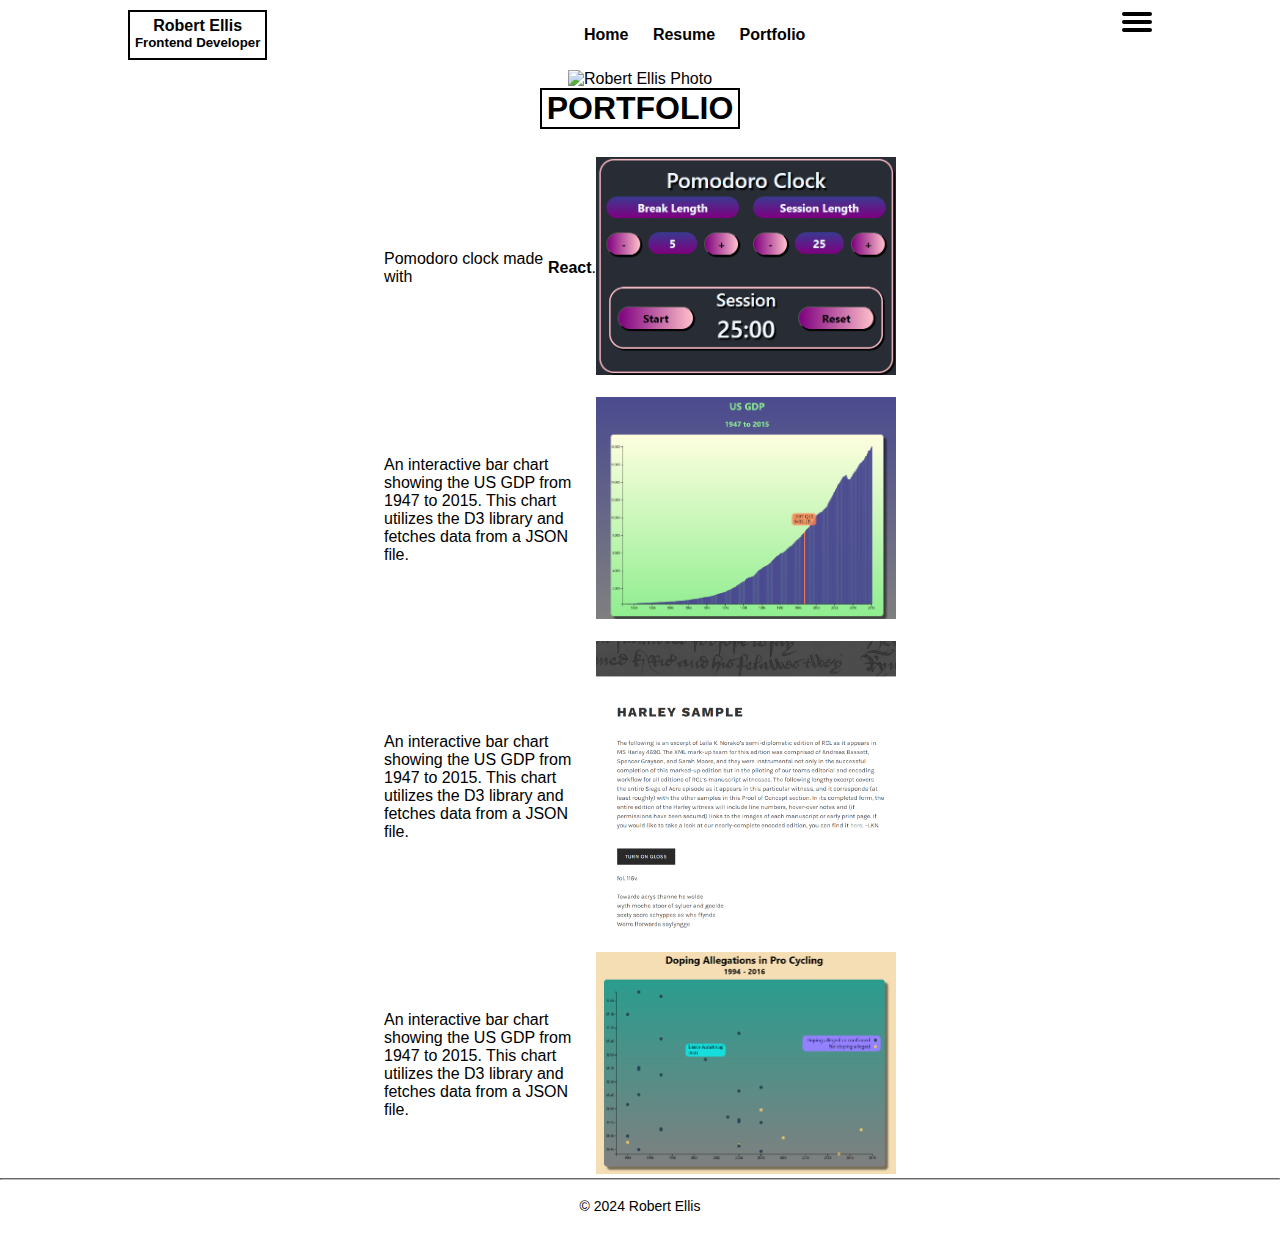
==== portfolio.html @ fab106c6 "Finished primary structure, added images" ====
<!DOCTYPE html>
<html lang="en">

<head>
  <meta charset="utf-8"/>
  <meta name="author" content="Robert Ellis"/>
  <meta name="keywords" content="Robert Ellis, Web Technology, Frontend"/>
  <meta name="description" content="Robert Ellis' portfolio, focusing on frontend development"/>
  <meta name="robots" content="index, follow"/>
  <link rel="stylesheet" type="text/css" href="css/myStyle.css" />
  <title>Portfolio Page - Robert Ellis</title>
  <style>
    p {
	  font-size: 16px;
	}
	
	h2 {
	  color: #55DDE0;
	}
  </style>
</head>

<body>
  <div class="overlay" id="overlay"></div>
    <header>
      <div class="banner">
        <div class="flex-container" id="flexContainer">
          <div class="constant-name">
            <h4>Robert Ellis</h4>
            <h5>Frontend Developer</h5>
          </div>
          <nav class="site-nav">
            <button class="site-nav-button" onclick="window.location.href='home.html'"><strong>Home</strong></button>
            <button class="site-nav-button" onclick="window.location.href='resume.html'"><strong>Resume</strong></button>
            <button class="site-nav-button" onclick="window.location.href='portfolio.html'"><strong>Portfolio</strong></button>
          </nav>
          <div class="menu-button" id="menuButton">
            <div class="menu-burger"></div>
          </div>
        </div>
      </div>
      
      <img class="banner-photo" height="300" src="images/banner1.png" 
      alt="Robert Ellis Photo"/>
      
    </header>
    
    <nav class="nav-portfolio" id="navPortfolioMenu">
        <br/>
        <button class="portfolio-button" onclick="window.location.href='home.html'"><strong>Home</strong></button>
        <br/>
        <br/>
        <button class="portfolio-button" onclick="window.location.href='resume.html'"><strong>Resume</strong></button>
        <br/>
        <br/>
        <button class="portfolio-button" onclick="window.location.href='interests.html'"><strong>Interests</strong></button>
        <br/>
        <br/>
        <button class="portfolio-button" onclick="window.location.href='reflections.html'"><strong>Reflections</strong></button>
        <br/>
        <br/>
        <button class="portfolio-button" onclick="window.location.href='guestbook.html'"><strong>Guestbook</strong></button>
    </nav>
    
    <div class="title-container"><h1 class="page-title">PORTFOLIO</h1></div>
		<br/>
  <article>
		<div class="portfolio-container">
			<p class="portfolio-paragraph">Pomodoro clock made with <strong>React</strong>.</p>	
			<a href="https://robbie-ellis.github.io/pomodoro-clock/" target="_blank">
				<image class="portfolio-images" src="images/pomodoro-clock.png" alt="A pomodoro clock made with React"></image>
			</a>
		</div>
		<br/>
		<div class="portfolio-container">
			<p class="portfolio-paragraph">An interactive bar chart showing the US GDP from 1947 to 2015.  
				This chart utilizes the D3 library and fetches data from a JSON file.
			</p>	
			<a href="https://robbie-ellis.github.io/bar-chart-d3/" target="_blank">
				<image class="portfolio-images" src="images/barChartD3_RobbieEllis.png" alt="A bar chart using the D3 library"></image>
			</a>
		</div>
		<br/>
		<div class="portfolio-container">
			<p class="portfolio-paragraph">An interactive bar chart showing the US GDP from 1947 to 2015.  
				This chart utilizes the D3 library and fetches data from a JSON file.
			</p>	
			<a href="https://therclm.ds.lib.uw.edu/proof-of-concept/harley-sample/" target="_blank">
				<image class="portfolio-images" src="images/RCLM_RobbieEllis.png" alt="The RCLM Harley sample page"></image>
			</a>
		</div>
		<br/>
		<div class="portfolio-container">
			<p class="portfolio-paragraph">An interactive bar chart showing the US GDP from 1947 to 2015.  
				This chart utilizes the D3 library and fetches data from a JSON file.
			</p>	
			<a href="https://robbie-ellis.github.io/scatterplot-graph/" target="_blank">
				<image class="portfolio-images" src="images/scatterplot-graph.png" alt="A scatterplot graph using the D3 library"></image>
			</a>
		</div>
  </article>
  
  <hr/>
  <br/>	
  <footer>&copy; 2024 Robert Ellis</footer>
	<script src="scripts/index.js"></script>
</body>
</html>
---- css/myStyle.css ----
* {
	margin: 0;
	padding: 0;
	box-sizing: border-box;
}

header {
	text-align: center;
	display: block;
}

.banner {
	position: fixed;
	width: 100%;
	height: 70px;
	background-color: white;
	margin-top: 0%;
}

.flex-container {
	display: flex;
	justify-content: space-between;
	white-space: nowrap;
}

.constant-name {
	margin-left: 10%;
	margin-top: 10px;
	margin-bottom: 10px;
	height: 50px;
	background-color: white;
	padding: 5px;
	border: 2px solid black;
	color: black;
	z-index: 2;
}

.site-nav {
	text-align: center;
	width: 300px;
}

.site-nav-button {
	display: inline;
	margin-top: 20px;
	padding: 5px;
	margin-left: 5px;
	margin-right: 5px;
	background-color: white;
	box-shadow: 0 0 5px rgba(255, 255, 255, 0.7);
	height: 30px;
	font-size: 16px;
	text-align: center;
	border: none;
	color: black;
	transition: transform 0.3s ease;
}

.site-nav-button:hover {
	transform: scale(1.3);
	opacity: 0.95;
	cursor: pointer;
	
}

.overlay {
	position: fixed;
	top: 0;
	left: 0;
	width: 100%;
	height: 100%;
	background-color: rgba(0, 0, 0, 0.7); /* Semi-transparent black */
	opacity: 0;
	visibility: hidden;
	transition: opacity 0.5s ease, visibility 0.5s ease; 
}

.overlay.open {
	opacity: 1;
	visibility: visible;
}

.menu-button {
	margin-right: 10%;
	margin-top: 20px;
	margin-bottom: 10px;
	position: relative;
	display: inline-block;
	cursor: pointer;
	width: 30px;
	height: 22px;
}

.menu-burger {
	width: 100%;
	height: 4px;
	background-color: black;
	border-radius: 2px;
	transition: all 0.3s ease;
	position: relative;
}

.menu-burger::before,
.menu-burger::after {
	content: "";
	position: absolute;
	width: 100%;
	height: 4px;
	background-color: black;
	border-radius: 2px;
	transition: all 0.3s ease;
	left: 0;
}

.menu-burger::before {
	top: -8px;
}

.menu-burger::after {
	top: 8px;
}

.menu-button.open .menu-burger {
	transform: rotate(45deg);
}

.menu-button.open .menu-burger::before {
	transform: rotate(90deg);
	top: 0;
}

.menu-button.open .menu-burger::after {
	transform: rotate(90deg);
	top: 0;
}

.nav-portfolio {
	position: fixed;
	top: 50px;
	left: auto;
	right: 4%;
	margin-right: 4%;
	border: 2px solid black;
	border-radius: 5px;
	opacity: 0;
	visibility: hidden;
	transition: opacity 0.5s ease, visibility 0.5s ease;
	text-align: center;
	width: 150px;
	height: 340px;
	background: linear-gradient(45deg, white, lightgray);
}

.nav-portfolio.open {
	opacity: 1;
	visibility: visible;
}

.table-title {
	text-align: center;
}

.table-data {
	text-align: center;
}

footer {
	text-align: center;
	display: block;
	font-size: 14px;
	padding-bottom: 20px;
}

a:hover {
	color: blue; 
}

hr {
	border-color: #BBBBBB;
}

.home-article {
	display: flex;
	justify-content: space-between;
	margin-left: auto;
	margin-right: auto;
	max-width: 80%;
}

.title-container {
text-align: center; 
padding-bottom: 10px;
}

.page-title {
	display: inline-block;
	color: black;
	border: 2px solid black;
	text-align: center;
	width: auto;
	padding-left: 5px;
	padding-right: 5px;
}

.banner-photo {
	width: 80%;
	margin-top: 70px; /* Should match .banner height */ 
	height: auto;
	max-width: 100%;
	color: black;
}

body {
	font-family: "SUSE", sans-serif;
	background-color: white;
}

.portfolio-button {
	background-color: white;
	padding: 5px 16px;
	font-size: 16px;
	margin: 5px;
	text-align: center;
	border: 2px solid black;
	border-radius: 5px;
	color: black;
	box-shadow: 5px 5px 8px;
	transition: transform 0.3s ease;
}

.portfolio-button:hover {
	transform: scale(1.7);
	opacity: 0.95;
	cursor: pointer;
	box-shadow: 5px 5px 8px black;
}

.no-underline {
	text-decoration: none;
}

.skills-container {
	display: flex; 
	justify-content: space-between;
	width: auto;
	margin-left: 30%;
	margin-right: 30%;
}

.container {  /* For list text */
	display: flex;
	justify-content: space-between;
}

.skills {  /* For bullet points */
	display: inline-block;
	text-align: left;
	margin-left: 20%;
}

.portfolio-images {
	width: 300px;
	height: auto;
}

.portfolio-container {
	display: flex;
	justify-content: space-between;
	margin-left: 30%;
	margin-right: 30%;
}

.portfolio-paragraph {
	display: flex;
	width: 300px;
	height: auto;
	align-items: center;
}
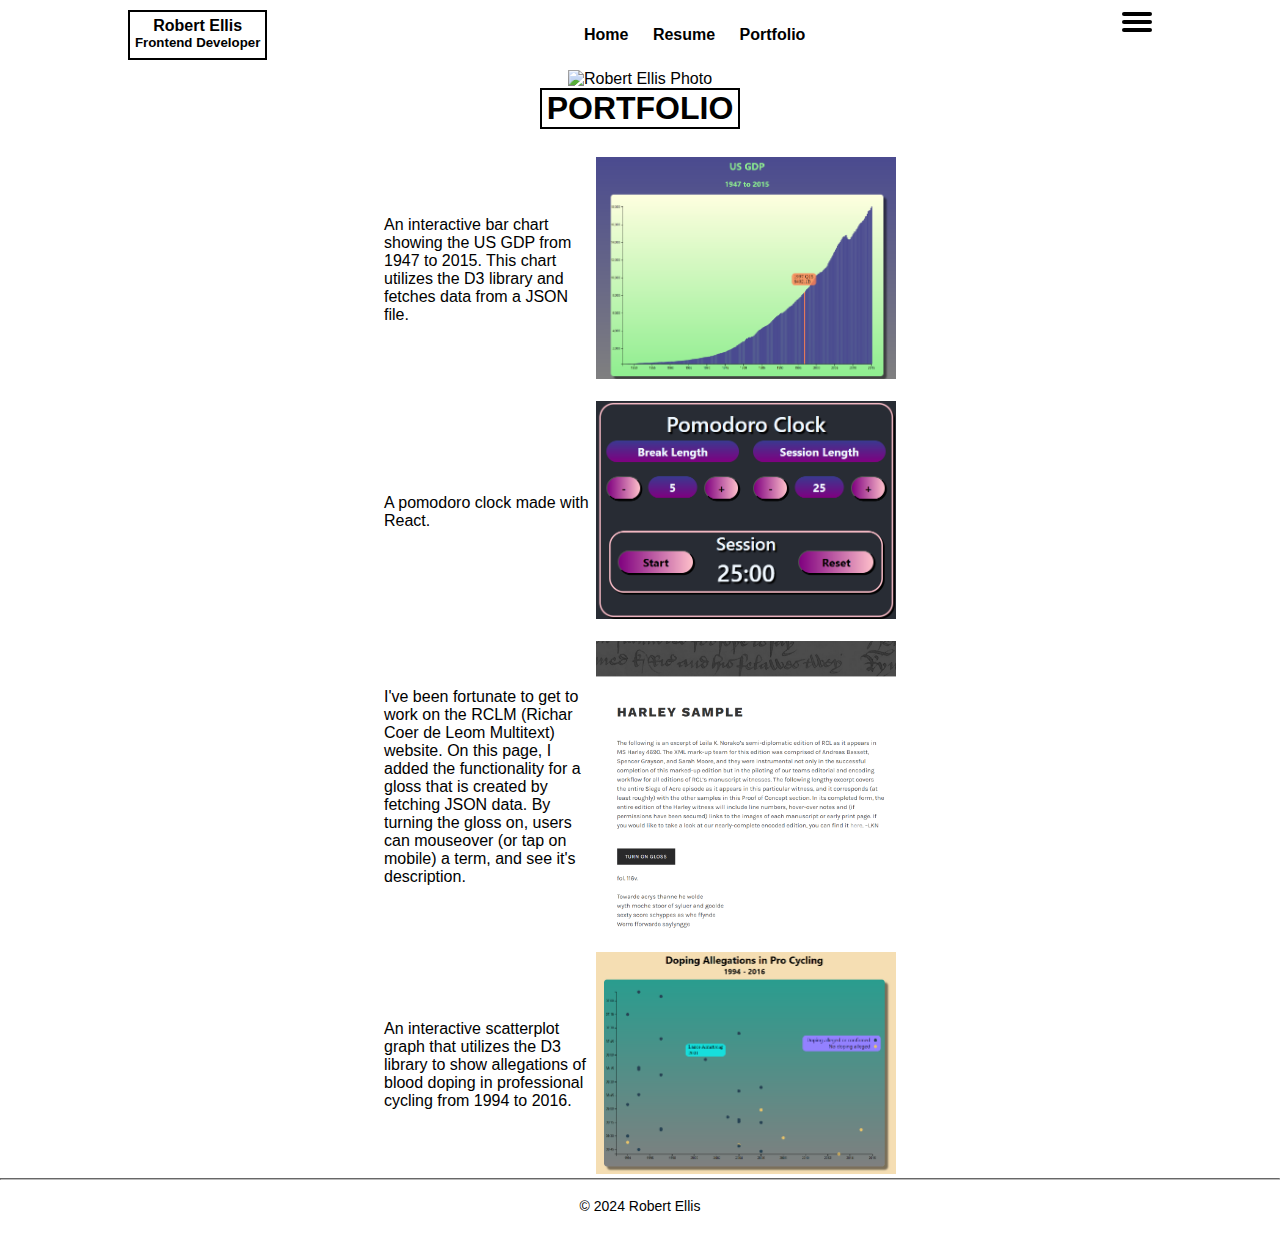
==== commit acce8af1: "Ready for first deploy" ====
--- a/portfolio.html
+++ b/portfolio.html
@@ -13,11 +13,8 @@
     p {
 	  font-size: 16px;
 	}
-	
-	h2 {
-	  color: #55DDE0;
-	}
   </style>
+
 </head>
 
 <body>
@@ -46,32 +43,30 @@
     </header>
     
     <nav class="nav-portfolio" id="navPortfolioMenu">
-        <br/>
-        <button class="portfolio-button" onclick="window.location.href='home.html'"><strong>Home</strong></button>
-        <br/>
-        <br/>
-        <button class="portfolio-button" onclick="window.location.href='resume.html'"><strong>Resume</strong></button>
-        <br/>
-        <br/>
-        <button class="portfolio-button" onclick="window.location.href='interests.html'"><strong>Interests</strong></button>
-        <br/>
-        <br/>
-        <button class="portfolio-button" onclick="window.location.href='reflections.html'"><strong>Reflections</strong></button>
-        <br/>
-        <br/>
-        <button class="portfolio-button" onclick="window.location.href='guestbook.html'"><strong>Guestbook</strong></button>
+			PORTFOLIO
+			<br/>
+			<button class="portfolio-button" onclick="window.open('https://robbie-ellis.github.io/bar-chart-d3/', '_blank')">
+				<image class="nav-images" src="images/barChartD3_RobbieEllis.png" alt="A bar chart using the D3 library"></image>
+			</button>
+			<br/>
+			<br/>
+			<button class="portfolio-button" onclick="window.open('https://robbie-ellis.github.io/pomodoro-clock/', '_blank')">
+				<image class="nav-images" src="images/pomodoro-clock.png" alt="A pomodoro clock made with React"></image></button>
+			<br/>
+			<br/>
+			<button class="portfolio-button" onclick="window.open('https://therclm.ds.lib.uw.edu/proof-of-concept/harley-sample/', '_blank')">
+				<image class="nav-images" src="images/RCLM_RobbieEllis.png" alt="The RCLM Harley sample page"></image>
+			</button>
+			<br/>
+			<br/>
+			<button class="portfolio-button" onclick="window.open('https://robbie-ellis.github.io/scatterplot-graph/', '_blank')">
+				<image class="nav-images" src="images/scatterplot-graph.png" alt="A scatterplot graph using the D3 library"></image>
+			</button>
     </nav>
     
     <div class="title-container"><h1 class="page-title">PORTFOLIO</h1></div>
 		<br/>
   <article>
-		<div class="portfolio-container">
-			<p class="portfolio-paragraph">Pomodoro clock made with <strong>React</strong>.</p>	
-			<a href="https://robbie-ellis.github.io/pomodoro-clock/" target="_blank">
-				<image class="portfolio-images" src="images/pomodoro-clock.png" alt="A pomodoro clock made with React"></image>
-			</a>
-		</div>
-		<br/>
 		<div class="portfolio-container">
 			<p class="portfolio-paragraph">An interactive bar chart showing the US GDP from 1947 to 2015.  
 				This chart utilizes the D3 library and fetches data from a JSON file.
@@ -82,8 +77,18 @@
 		</div>
 		<br/>
 		<div class="portfolio-container">
-			<p class="portfolio-paragraph">An interactive bar chart showing the US GDP from 1947 to 2015.  
-				This chart utilizes the D3 library and fetches data from a JSON file.
+			<p class="portfolio-paragraph">A pomodoro clock made with React.</p>	
+			<a href="https://robbie-ellis.github.io/pomodoro-clock/" target="_blank">
+				<image class="portfolio-images" src="images/pomodoro-clock.png" alt="A pomodoro clock made with React"></image>
+			</a>
+		</div>
+		<br/>
+		<div class="portfolio-container">
+			<p class="portfolio-paragraph">I've been fortunate to get to work 
+				on the RCLM (Richar Coer de Leom Multitext) website.  On this
+				page, I added the functionality for a gloss that is created by 
+				fetching JSON data.  By turning the gloss on, users can mouseover 
+				(or tap on mobile) a term, and see it's description.  
 			</p>	
 			<a href="https://therclm.ds.lib.uw.edu/proof-of-concept/harley-sample/" target="_blank">
 				<image class="portfolio-images" src="images/RCLM_RobbieEllis.png" alt="The RCLM Harley sample page"></image>
@@ -91,8 +96,9 @@
 		</div>
 		<br/>
 		<div class="portfolio-container">
-			<p class="portfolio-paragraph">An interactive bar chart showing the US GDP from 1947 to 2015.  
-				This chart utilizes the D3 library and fetches data from a JSON file.
+			<p class="portfolio-paragraph">An interactive scatterplot graph that 
+				utilizes the D3 library to show allegations of blood doping in 
+				professional cycling from 1994 to 2016. 
 			</p>	
 			<a href="https://robbie-ellis.github.io/scatterplot-graph/" target="_blank">
 				<image class="portfolio-images" src="images/scatterplot-graph.png" alt="A scatterplot graph using the D3 library"></image>
--- a/css/myStyle.css
+++ b/css/myStyle.css
@@ -147,7 +147,7 @@
 	transition: opacity 0.5s ease, visibility 0.5s ease;
 	text-align: center;
 	width: 150px;
-	height: 340px;
+	height: 450px;
 	background: linear-gradient(45deg, white, lightgray);
 }
 
@@ -230,7 +230,6 @@
 
 .portfolio-button:hover {
 	transform: scale(1.7);
-	opacity: 0.95;
 	cursor: pointer;
 	box-shadow: 5px 5px 8px black;
 }
@@ -258,6 +257,11 @@
 	margin-left: 20%;
 }
 
+.nav-images {
+	width: 75px;
+	height: auto;
+}
+
 .portfolio-images {
 	width: 300px;
 	height: auto;
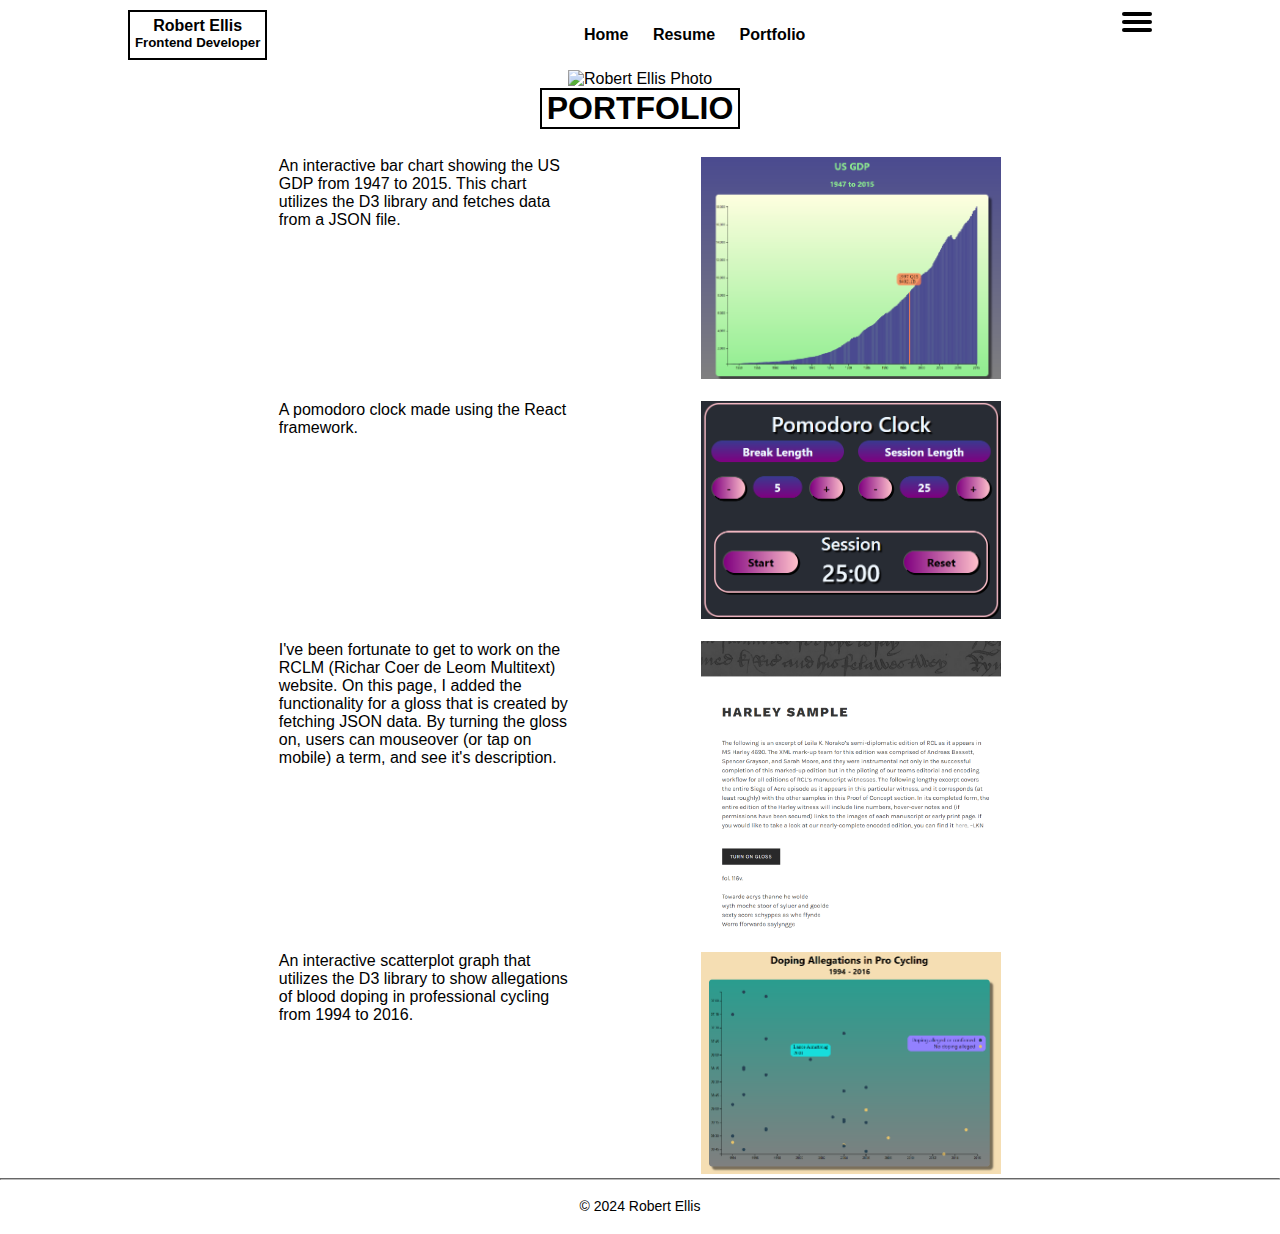
==== commit cca71f5b: "Adjusted sizing for portfolio page, and added media query" ====
--- a/portfolio.html
+++ b/portfolio.html
@@ -27,7 +27,7 @@
             <h5>Frontend Developer</h5>
           </div>
           <nav class="site-nav">
-            <button class="site-nav-button" onclick="window.location.href='home.html'"><strong>Home</strong></button>
+            <button class="site-nav-button" onclick="window.location.href='index.html'"><strong>Home</strong></button>
             <button class="site-nav-button" onclick="window.location.href='resume.html'"><strong>Resume</strong></button>
             <button class="site-nav-button" onclick="window.location.href='portfolio.html'"><strong>Portfolio</strong></button>
           </nav>
@@ -67,23 +67,27 @@
     <div class="title-container"><h1 class="page-title">PORTFOLIO</h1></div>
 		<br/>
   <article>
-		<div class="portfolio-container">
+		<div class="portfolio">
 			<p class="portfolio-paragraph">An interactive bar chart showing the US GDP from 1947 to 2015.  
 				This chart utilizes the D3 library and fetches data from a JSON file.
-			</p>	
+			</p>
 			<a href="https://robbie-ellis.github.io/bar-chart-d3/" target="_blank">
 				<image class="portfolio-images" src="images/barChartD3_RobbieEllis.png" alt="A bar chart using the D3 library"></image>
 			</a>
 		</div>
 		<br/>
-		<div class="portfolio-container">
-			<p class="portfolio-paragraph">A pomodoro clock made with React.</p>	
+
+		<div class="portfolio">
+			<p class="portfolio-paragraph">
+				A pomodoro clock made using the React framework.
+			</p>	
 			<a href="https://robbie-ellis.github.io/pomodoro-clock/" target="_blank">
 				<image class="portfolio-images" src="images/pomodoro-clock.png" alt="A pomodoro clock made with React"></image>
 			</a>
 		</div>
 		<br/>
-		<div class="portfolio-container">
+
+		<div class="portfolio">
 			<p class="portfolio-paragraph">I've been fortunate to get to work 
 				on the RCLM (Richar Coer de Leom Multitext) website.  On this
 				page, I added the functionality for a gloss that is created by 
@@ -95,7 +99,8 @@
 			</a>
 		</div>
 		<br/>
-		<div class="portfolio-container">
+
+		<div class="portfolio">
 			<p class="portfolio-paragraph">An interactive scatterplot graph that 
 				utilizes the D3 library to show allegations of blood doping in 
 				professional cycling from 1994 to 2016. 
@@ -105,7 +110,6 @@
 			</a>
 		</div>
   </article>
-  
   <hr/>
   <br/>	
   <footer>&copy; 2024 Robert Ellis</footer>
--- a/css/myStyle.css
+++ b/css/myStyle.css
@@ -269,14 +269,27 @@
 
 .portfolio-container {
 	display: flex;
-	justify-content: space-between;
-	margin-left: 30%;
-	margin-right: 30%;
+	justify-content: space-around;
 }
 
 .portfolio-paragraph {
-	display: flex;
-	width: 300px;
-	height: auto;
-	align-items: center;
-}
+	max-width: 300px;
+}
+
+.portfolio {
+	margin-left: 17%;
+	margin-right: 17%;
+	display: flex; 
+	justify-content: space-around;
+}
+
+.portfolio-left {
+	display: flex;
+}
+
+@media (max-width: 988px) {
+	.portfolio {
+		margin-left: 10%;
+		margin-right: 10%;
+	}
+}
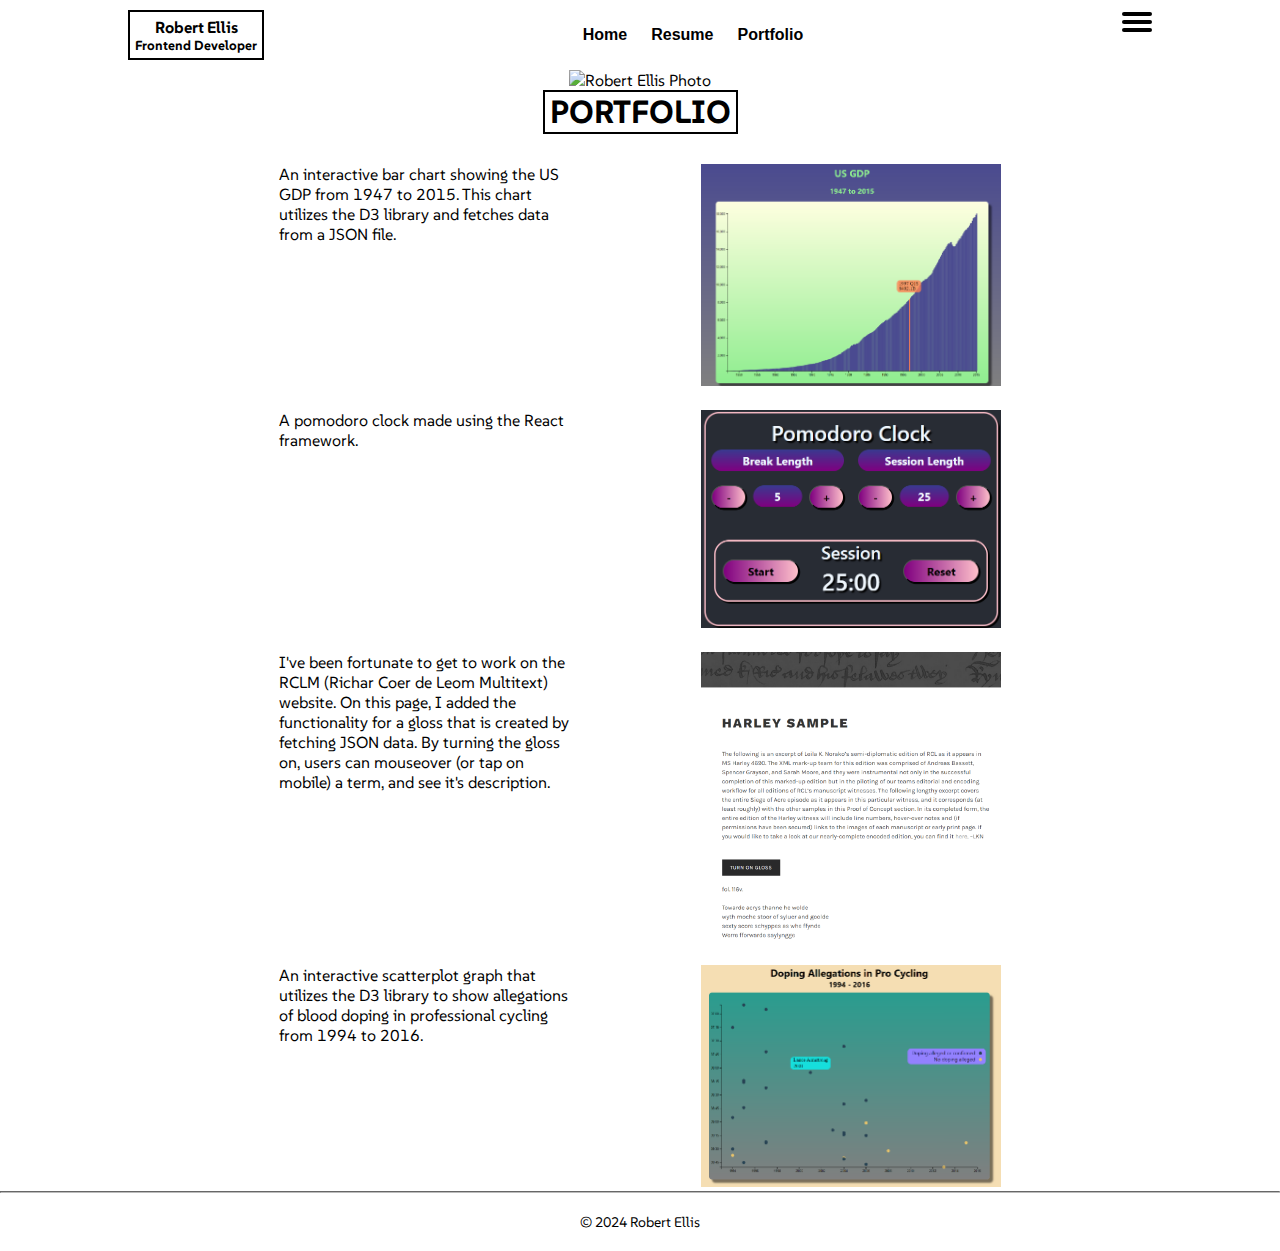
==== commit c13ddfd9: "Updated font on resume and portfolio pages" ====
--- a/portfolio.html
+++ b/portfolio.html
@@ -9,6 +9,9 @@
   <meta name="robots" content="index, follow"/>
   <link rel="stylesheet" type="text/css" href="css/myStyle.css" />
   <title>Portfolio Page - Robert Ellis</title>
+	<link rel="preconnect" href="https://fonts.googleapis.com">
+  <link rel="preconnect" href="https://fonts.gstatic.com" crossorigin>
+  <link href="https://fonts.googleapis.com/css2?family=SUSE:wght@100..800&display=swap" rel="stylesheet">
   <style>
     p {
 	  font-size: 16px;
